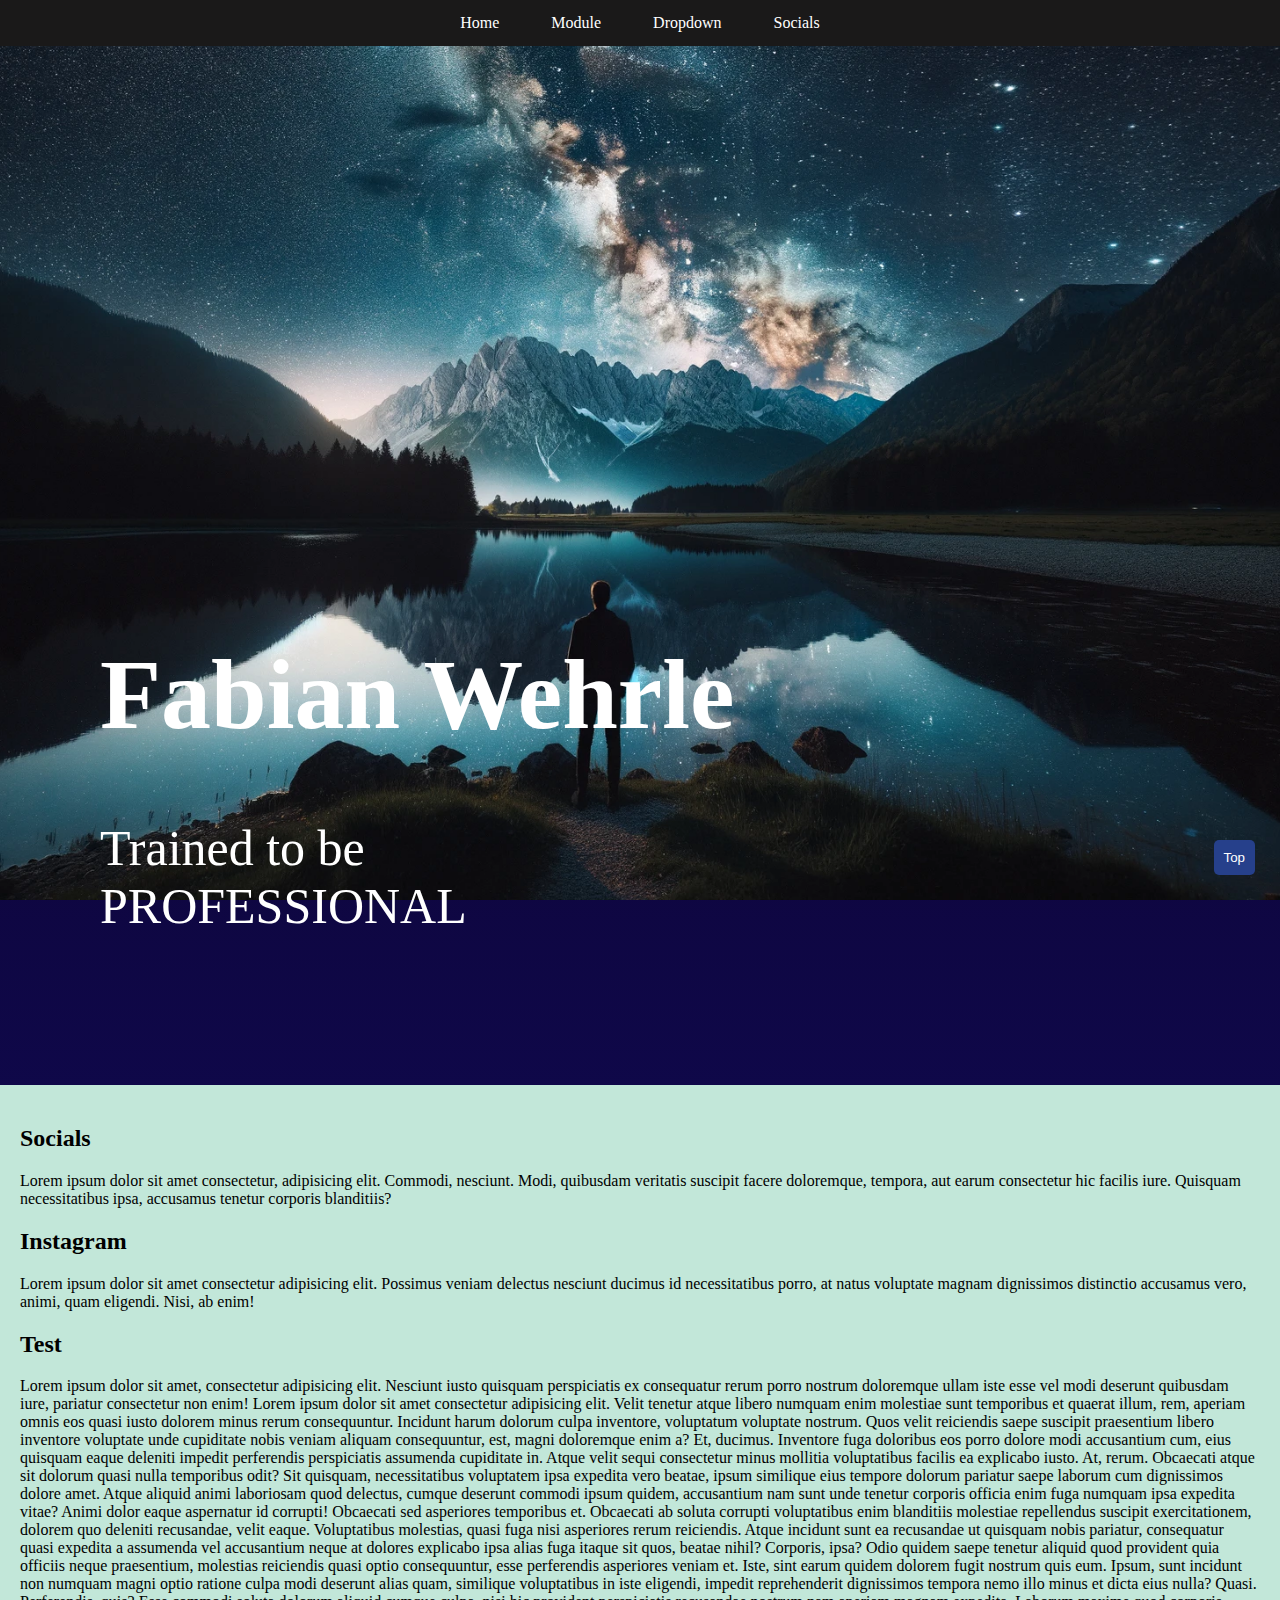
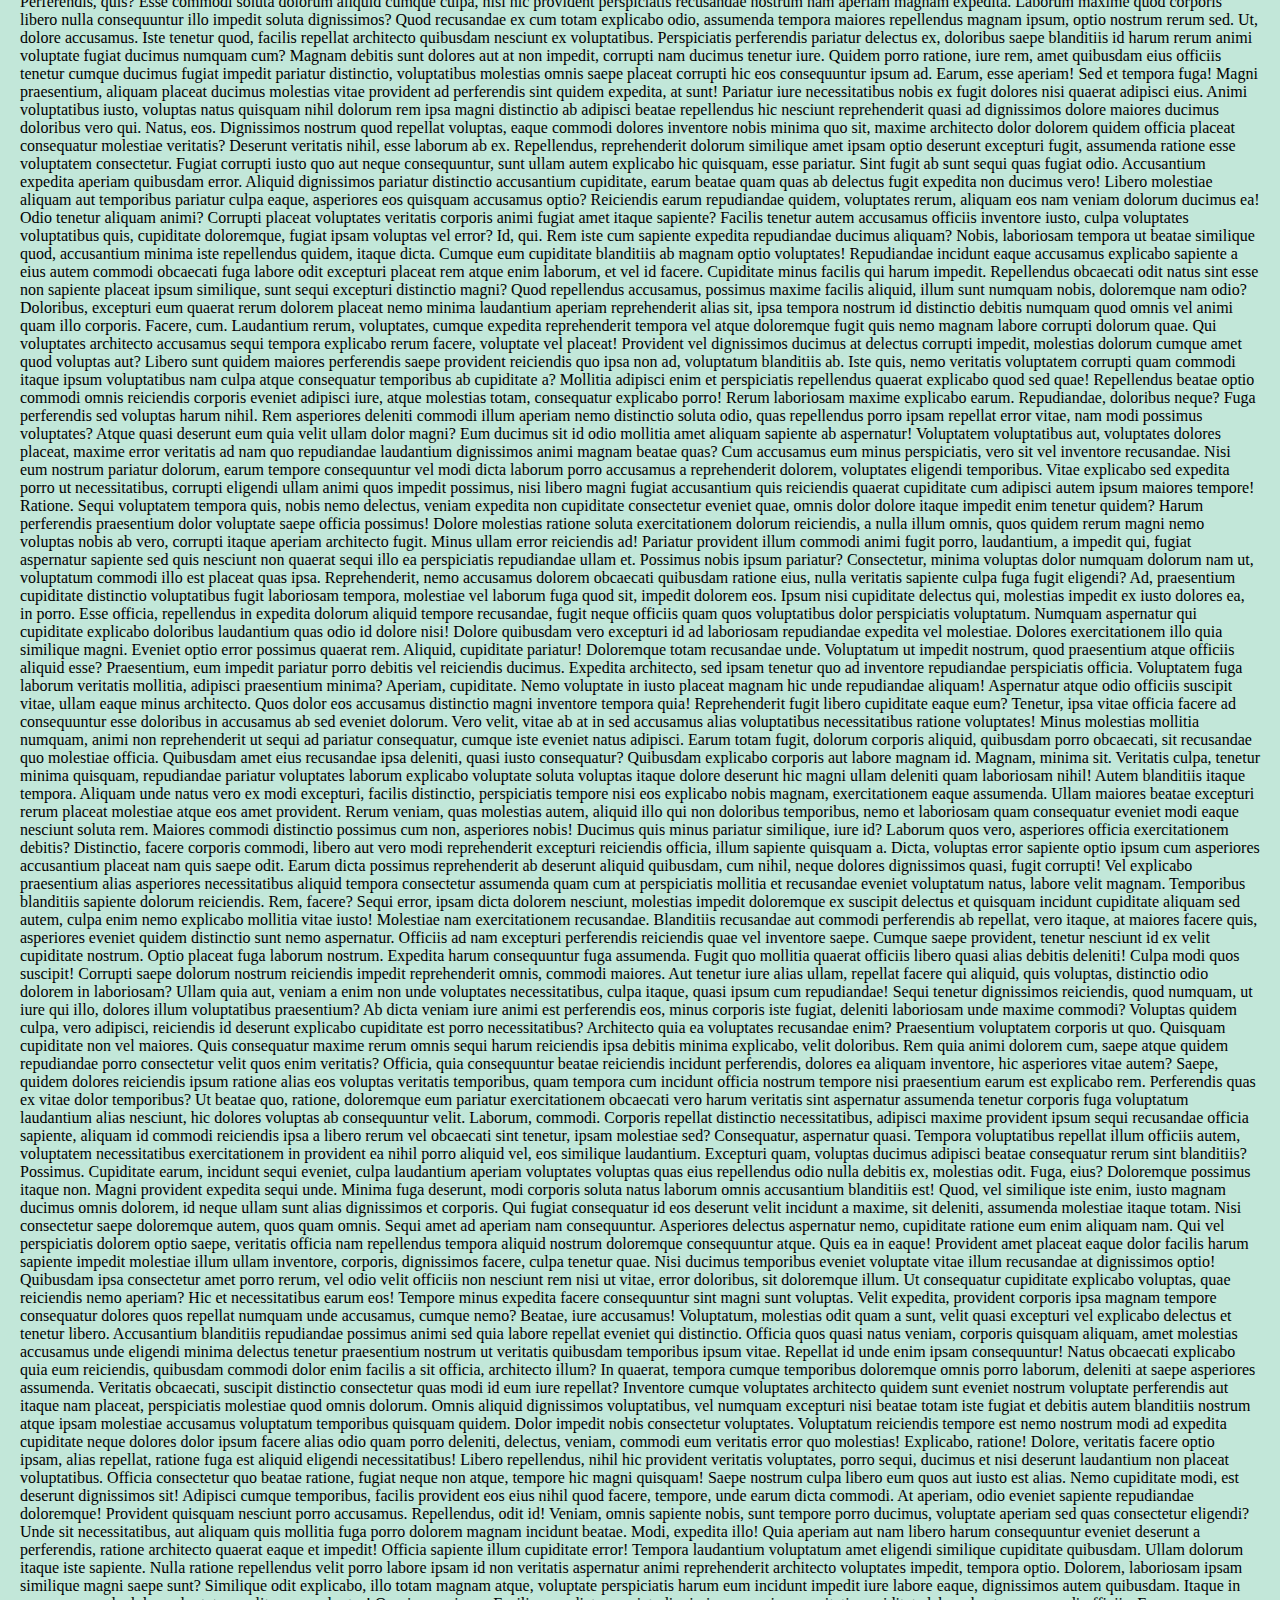
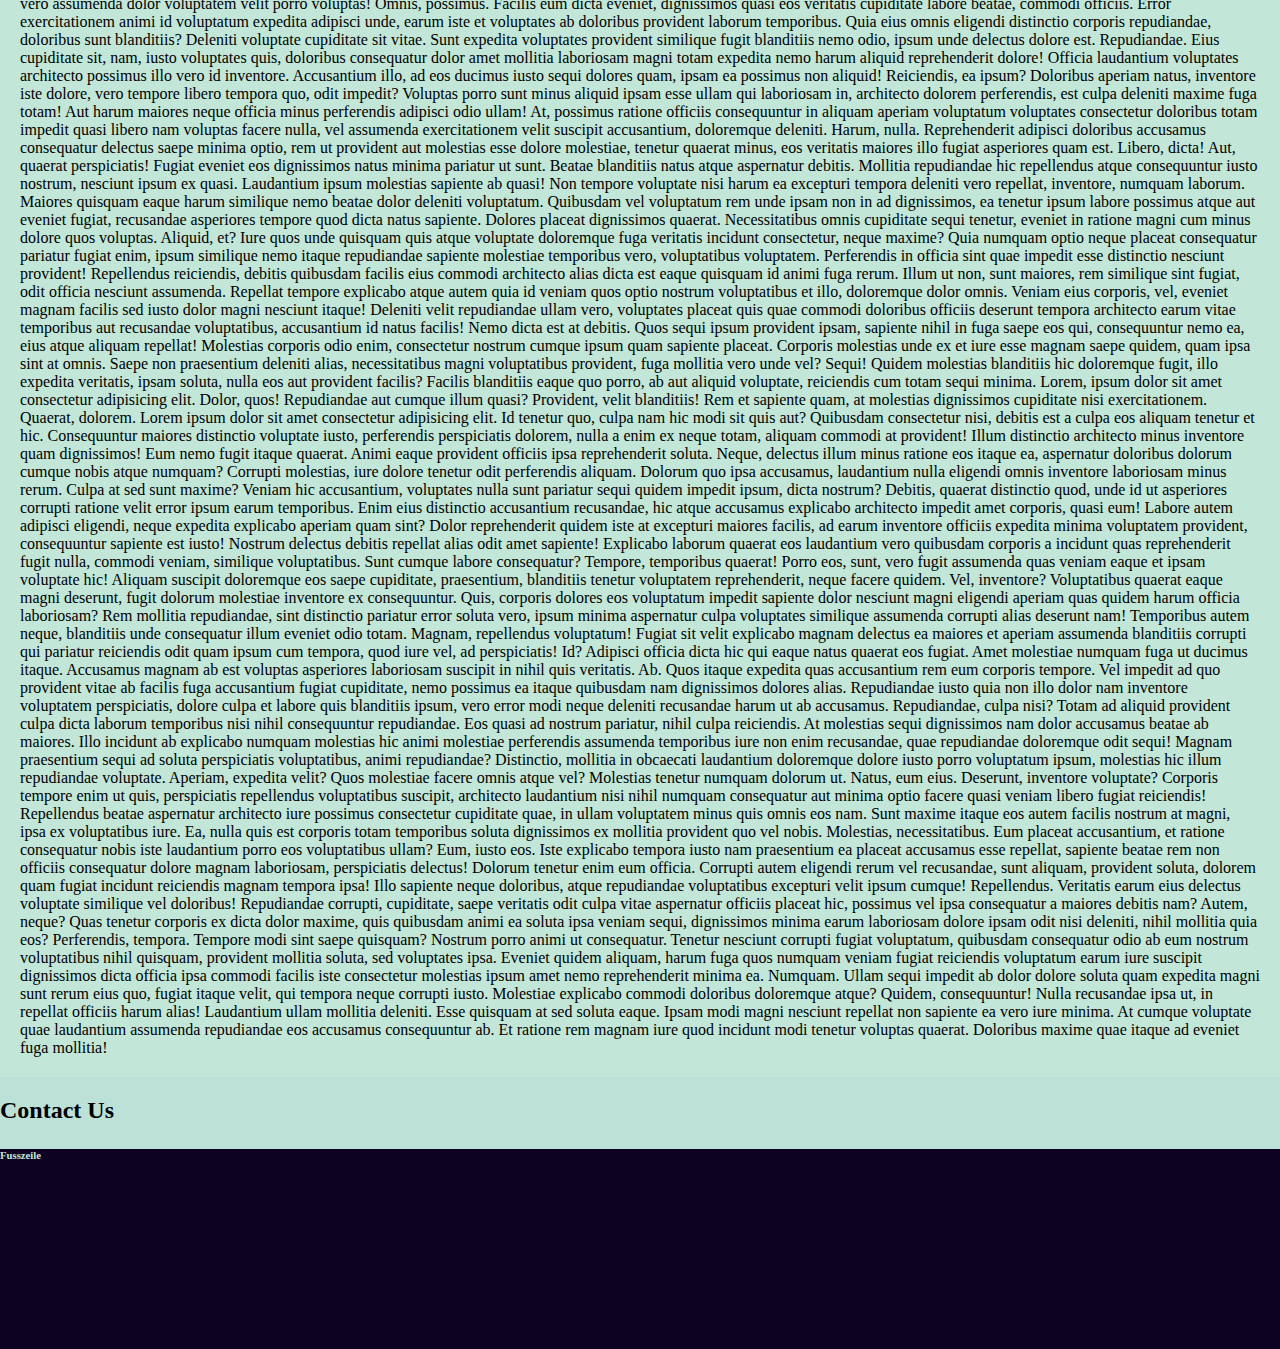
==== index.html @ b6db58d9 "Add files via upload" ====
<!DOCTYPE html>
<html lang="en">
<head>
    <meta charset="UTF-8">
    <meta name="viewport" content="width=device-width, initial-scale=1.0">
    <title>ABGEHOBEN</title>
    <link rel="stylesheet" href="styles.css">
</head>
<body>
    <header class="hero-section">
        <nav class="navbar"></nav> 
        <div class="hero-content">
            <h1>Fabian Wehrle</h1>
            <p>Trained to be <br/>PROFESSIONAL</p>
        </div>

    </header>

    <ul>    <!-- navigation menu -->
        <li><a href="#Home">Home</a></li>
        <li><a href="#Module">Module</a></li>
        <li class="dropdown">
            <a href="javascript:void(0)" class="dropbtn">Dropdown</a>
            <div class="dropdown-content">
              <a href="#Game1">Game 1</a>
              <a href="#Game2">Game 2</a>
              <a href="#Game3">Game 3</a>
            </div>
          </li>
        <li><a href="#Socials">Socials</a></li>
    </ul>


    <div class="container">
    <div class="div-socials">
        <h2>Socials</h2>
        Lorem ipsum dolor sit amet consectetur, adipisicing elit. Commodi, nesciunt. Modi, quibusdam veritatis suscipit facere doloremque, tempora, aut earum consectetur hic facilis iure. Quisquam necessitatibus ipsa, accusamus tenetur corporis blanditiis?
    </div>

    <div class="div-instagram"> 
        <h2>Instagram</h2>
        Lorem ipsum dolor sit amet consectetur adipisicing elit. Possimus veniam delectus nesciunt ducimus id necessitatibus porro, at natus voluptate magnam dignissimos distinctio accusamus vero, animi, quam eligendi. Nisi, ab enim!
    </div>

    <div id="test">
        <h2>Test</h2>
        Lorem ipsum dolor sit amet, consectetur adipisicing elit. Nesciunt iusto quisquam perspiciatis ex consequatur rerum porro nostrum doloremque ullam iste esse vel modi deserunt quibusdam iure, pariatur consectetur non enim!
        Lorem ipsum dolor sit amet consectetur adipisicing elit. Velit tenetur atque libero numquam enim molestiae sunt temporibus et quaerat illum, rem, aperiam omnis eos quasi iusto dolorem minus rerum consequuntur.
        Incidunt harum dolorum culpa inventore, voluptatum voluptate nostrum. Quos velit reiciendis saepe suscipit praesentium libero inventore voluptate unde cupiditate nobis veniam aliquam consequuntur, est, magni doloremque enim a? Et, ducimus.
        Inventore fuga doloribus eos porro dolore modi accusantium cum, eius quisquam eaque deleniti impedit perferendis perspiciatis assumenda cupiditate in. Atque velit sequi consectetur minus mollitia voluptatibus facilis ea explicabo iusto.
        At, rerum. Obcaecati atque sit dolorum quasi nulla temporibus odit? Sit quisquam, necessitatibus voluptatem ipsa expedita vero beatae, ipsum similique eius tempore dolorum pariatur saepe laborum cum dignissimos dolore amet.
        Atque aliquid animi laboriosam quod delectus, cumque deserunt commodi ipsum quidem, accusantium nam sunt unde tenetur corporis officia enim fuga numquam ipsa expedita vitae? Animi dolor eaque aspernatur id corrupti!
        Obcaecati sed asperiores temporibus et. Obcaecati ab soluta corrupti voluptatibus enim blanditiis molestiae repellendus suscipit exercitationem, dolorem quo deleniti recusandae, velit eaque. Voluptatibus molestias, quasi fuga nisi asperiores rerum reiciendis.
        Atque incidunt sunt ea recusandae ut quisquam nobis pariatur, consequatur quasi expedita a assumenda vel accusantium neque at dolores explicabo ipsa alias fuga itaque sit quos, beatae nihil? Corporis, ipsa?
        Odio quidem saepe tenetur aliquid quod provident quia officiis neque praesentium, molestias reiciendis quasi optio consequuntur, esse perferendis asperiores veniam et. Iste, sint earum quidem dolorem fugit nostrum quis eum.
        Ipsum, sunt incidunt non numquam magni optio ratione culpa modi deserunt alias quam, similique voluptatibus in iste eligendi, impedit reprehenderit dignissimos tempora nemo illo minus et dicta eius nulla? Quasi.
        Perferendis, quis? Esse commodi soluta dolorum aliquid cumque culpa, nisi hic provident perspiciatis recusandae nostrum nam aperiam magnam expedita. Laborum maxime quod corporis libero nulla consequuntur illo impedit soluta dignissimos?
        Quod recusandae ex cum totam explicabo odio, assumenda tempora maiores repellendus magnam ipsum, optio nostrum rerum sed. Ut, dolore accusamus. Iste tenetur quod, facilis repellat architecto quibusdam nesciunt ex voluptatibus.
        Perspiciatis perferendis pariatur delectus ex, doloribus saepe blanditiis id harum rerum animi voluptate fugiat ducimus numquam cum? Magnam debitis sunt dolores aut at non impedit, corrupti nam ducimus tenetur iure.
        Quidem porro ratione, iure rem, amet quibusdam eius officiis tenetur cumque ducimus fugiat impedit pariatur distinctio, voluptatibus molestias omnis saepe placeat corrupti hic eos consequuntur ipsum ad. Earum, esse aperiam!
        Sed et tempora fuga! Magni praesentium, aliquam placeat ducimus molestias vitae provident ad perferendis sint quidem expedita, at sunt! Pariatur iure necessitatibus nobis ex fugit dolores nisi quaerat adipisci eius.
        Animi voluptatibus iusto, voluptas natus quisquam nihil dolorum rem ipsa magni distinctio ab adipisci beatae repellendus hic nesciunt reprehenderit quasi ad dignissimos dolore maiores ducimus doloribus vero qui. Natus, eos.
        Dignissimos nostrum quod repellat voluptas, eaque commodi dolores inventore nobis minima quo sit, maxime architecto dolor dolorem quidem officia placeat consequatur molestiae veritatis? Deserunt veritatis nihil, esse laborum ab ex.
        Repellendus, reprehenderit dolorum similique amet ipsam optio deserunt excepturi fugit, assumenda ratione esse voluptatem consectetur. Fugiat corrupti iusto quo aut neque consequuntur, sunt ullam autem explicabo hic quisquam, esse pariatur.
        Sint fugit ab sunt sequi quas fugiat odio. Accusantium expedita aperiam quibusdam error. Aliquid dignissimos pariatur distinctio accusantium cupiditate, earum beatae quam quas ab delectus fugit expedita non ducimus vero!
        Libero molestiae aliquam aut temporibus pariatur culpa eaque, asperiores eos quisquam accusamus optio? Reiciendis earum repudiandae quidem, voluptates rerum, aliquam eos nam veniam dolorum ducimus ea! Odio tenetur aliquam animi?
        Corrupti placeat voluptates veritatis corporis animi fugiat amet itaque sapiente? Facilis tenetur autem accusamus officiis inventore iusto, culpa voluptates voluptatibus quis, cupiditate doloremque, fugiat ipsam voluptas vel error? Id, qui.
        Rem iste cum sapiente expedita repudiandae ducimus aliquam? Nobis, laboriosam tempora ut beatae similique quod, accusantium minima iste repellendus quidem, itaque dicta. Cumque eum cupiditate blanditiis ab magnam optio voluptates!
        Repudiandae incidunt eaque accusamus explicabo sapiente a eius autem commodi obcaecati fuga labore odit excepturi placeat rem atque enim laborum, et vel id facere. Cupiditate minus facilis qui harum impedit.
        Repellendus obcaecati odit natus sint esse non sapiente placeat ipsum similique, sunt sequi excepturi distinctio magni? Quod repellendus accusamus, possimus maxime facilis aliquid, illum sunt numquam nobis, doloremque nam odio?
        Doloribus, excepturi eum quaerat rerum dolorem placeat nemo minima laudantium aperiam reprehenderit alias sit, ipsa tempora nostrum id distinctio debitis numquam quod omnis vel animi quam illo corporis. Facere, cum.
        Laudantium rerum, voluptates, cumque expedita reprehenderit tempora vel atque doloremque fugit quis nemo magnam labore corrupti dolorum quae. Qui voluptates architecto accusamus sequi tempora explicabo rerum facere, voluptate vel placeat!
        Provident vel dignissimos ducimus at delectus corrupti impedit, molestias dolorum cumque amet quod voluptas aut? Libero sunt quidem maiores perferendis saepe provident reiciendis quo ipsa non ad, voluptatum blanditiis ab.
        Iste quis, nemo veritatis voluptatem corrupti quam commodi itaque ipsum voluptatibus nam culpa atque consequatur temporibus ab cupiditate a? Mollitia adipisci enim et perspiciatis repellendus quaerat explicabo quod sed quae!
        Repellendus beatae optio commodi omnis reiciendis corporis eveniet adipisci iure, atque molestias totam, consequatur explicabo porro! Rerum laboriosam maxime explicabo earum. Repudiandae, doloribus neque? Fuga perferendis sed voluptas harum nihil.
        Rem asperiores deleniti commodi illum aperiam nemo distinctio soluta odio, quas repellendus porro ipsam repellat error vitae, nam modi possimus voluptates? Atque quasi deserunt eum quia velit ullam dolor magni?
        Eum ducimus sit id odio mollitia amet aliquam sapiente ab aspernatur! Voluptatem voluptatibus aut, voluptates dolores placeat, maxime error veritatis ad nam quo repudiandae laudantium dignissimos animi magnam beatae quas?
        Cum accusamus eum minus perspiciatis, vero sit vel inventore recusandae. Nisi eum nostrum pariatur dolorum, earum tempore consequuntur vel modi dicta laborum porro accusamus a reprehenderit dolorem, voluptates eligendi temporibus.
        Vitae explicabo sed expedita porro ut necessitatibus, corrupti eligendi ullam animi quos impedit possimus, nisi libero magni fugiat accusantium quis reiciendis quaerat cupiditate cum adipisci autem ipsum maiores tempore! Ratione.
        Sequi voluptatem tempora quis, nobis nemo delectus, veniam expedita non cupiditate consectetur eveniet quae, omnis dolor dolore itaque impedit enim tenetur quidem? Harum perferendis praesentium dolor voluptate saepe officia possimus!
        Dolore molestias ratione soluta exercitationem dolorum reiciendis, a nulla illum omnis, quos quidem rerum magni nemo voluptas nobis ab vero, corrupti itaque aperiam architecto fugit. Minus ullam error reiciendis ad!
        Pariatur provident illum commodi animi fugit porro, laudantium, a impedit qui, fugiat aspernatur sapiente sed quis nesciunt non quaerat sequi illo ea perspiciatis repudiandae ullam et. Possimus nobis ipsum pariatur?
        Consectetur, minima voluptas dolor numquam dolorum nam ut, voluptatum commodi illo est placeat quas ipsa. Reprehenderit, nemo accusamus dolorem obcaecati quibusdam ratione eius, nulla veritatis sapiente culpa fuga fugit eligendi?
        Ad, praesentium cupiditate distinctio voluptatibus fugit laboriosam tempora, molestiae vel laborum fuga quod sit, impedit dolorem eos. Ipsum nisi cupiditate delectus qui, molestias impedit ex iusto dolores ea, in porro.
        Esse officia, repellendus in expedita dolorum aliquid tempore recusandae, fugit neque officiis quam quos voluptatibus dolor perspiciatis voluptatum. Numquam aspernatur qui cupiditate explicabo doloribus laudantium quas odio id dolore nisi!
        Dolore quibusdam vero excepturi id ad laboriosam repudiandae expedita vel molestiae. Dolores exercitationem illo quia similique magni. Eveniet optio error possimus quaerat rem. Aliquid, cupiditate pariatur! Doloremque totam recusandae unde.
        Voluptatum ut impedit nostrum, quod praesentium atque officiis aliquid esse? Praesentium, eum impedit pariatur porro debitis vel reiciendis ducimus. Expedita architecto, sed ipsam tenetur quo ad inventore repudiandae perspiciatis officia.
        Voluptatem fuga laborum veritatis mollitia, adipisci praesentium minima? Aperiam, cupiditate. Nemo voluptate in iusto placeat magnam hic unde repudiandae aliquam! Aspernatur atque odio officiis suscipit vitae, ullam eaque minus architecto.
        Quos dolor eos accusamus distinctio magni inventore tempora quia! Reprehenderit fugit libero cupiditate eaque eum? Tenetur, ipsa vitae officia facere ad consequuntur esse doloribus in accusamus ab sed eveniet dolorum.
        Vero velit, vitae ab at in sed accusamus alias voluptatibus necessitatibus ratione voluptates! Minus molestias mollitia numquam, animi non reprehenderit ut sequi ad pariatur consequatur, cumque iste eveniet natus adipisci.
        Earum totam fugit, dolorum corporis aliquid, quibusdam porro obcaecati, sit recusandae quo molestiae officia. Quibusdam amet eius recusandae ipsa deleniti, quasi iusto consequatur? Quibusdam explicabo corporis aut labore magnam id.
        Magnam, minima sit. Veritatis culpa, tenetur minima quisquam, repudiandae pariatur voluptates laborum explicabo voluptate soluta voluptas itaque dolore deserunt hic magni ullam deleniti quam laboriosam nihil! Autem blanditiis itaque tempora.
        Aliquam unde natus vero ex modi excepturi, facilis distinctio, perspiciatis tempore nisi eos explicabo nobis magnam, exercitationem eaque assumenda. Ullam maiores beatae excepturi rerum placeat molestiae atque eos amet provident.
        Rerum veniam, quas molestias autem, aliquid illo qui non doloribus temporibus, nemo et laboriosam quam consequatur eveniet modi eaque nesciunt soluta rem. Maiores commodi distinctio possimus cum non, asperiores nobis!
        Ducimus quis minus pariatur similique, iure id? Laborum quos vero, asperiores officia exercitationem debitis? Distinctio, facere corporis commodi, libero aut vero modi reprehenderit excepturi reiciendis officia, illum sapiente quisquam a.
        Dicta, voluptas error sapiente optio ipsum cum asperiores accusantium placeat nam quis saepe odit. Earum dicta possimus reprehenderit ab deserunt aliquid quibusdam, cum nihil, neque dolores dignissimos quasi, fugit corrupti!
        Vel explicabo praesentium alias asperiores necessitatibus aliquid tempora consectetur assumenda quam cum at perspiciatis mollitia et recusandae eveniet voluptatum natus, labore velit magnam. Temporibus blanditiis sapiente dolorum reiciendis. Rem, facere?
        Sequi error, ipsam dicta dolorem nesciunt, molestias impedit doloremque ex suscipit delectus et quisquam incidunt cupiditate aliquam sed autem, culpa enim nemo explicabo mollitia vitae iusto! Molestiae nam exercitationem recusandae.
        Blanditiis recusandae aut commodi perferendis ab repellat, vero itaque, at maiores facere quis, asperiores eveniet quidem distinctio sunt nemo aspernatur. Officiis ad nam excepturi perferendis reiciendis quae vel inventore saepe.
        Cumque saepe provident, tenetur nesciunt id ex velit cupiditate nostrum. Optio placeat fuga laborum nostrum. Expedita harum consequuntur fuga assumenda. Fugit quo mollitia quaerat officiis libero quasi alias debitis deleniti!
        Culpa modi quos suscipit! Corrupti saepe dolorum nostrum reiciendis impedit reprehenderit omnis, commodi maiores. Aut tenetur iure alias ullam, repellat facere qui aliquid, quis voluptas, distinctio odio dolorem in laboriosam?
        Ullam quia aut, veniam a enim non unde voluptates necessitatibus, culpa itaque, quasi ipsum cum repudiandae! Sequi tenetur dignissimos reiciendis, quod numquam, ut iure qui illo, dolores illum voluptatibus praesentium?
        Ab dicta veniam iure animi est perferendis eos, minus corporis iste fugiat, deleniti laboriosam unde maxime commodi? Voluptas quidem culpa, vero adipisci, reiciendis id deserunt explicabo cupiditate est porro necessitatibus?
        Architecto quia ea voluptates recusandae enim? Praesentium voluptatem corporis ut quo. Quisquam cupiditate non vel maiores. Quis consequatur maxime rerum omnis sequi harum reiciendis ipsa debitis minima explicabo, velit doloribus.
        Rem quia animi dolorem cum, saepe atque quidem repudiandae porro consectetur velit quos enim veritatis? Officia, quia consequuntur beatae reiciendis incidunt perferendis, dolores ea aliquam inventore, hic asperiores vitae autem?
        Saepe, quidem dolores reiciendis ipsum ratione alias eos voluptas veritatis temporibus, quam tempora cum incidunt officia nostrum tempore nisi praesentium earum est explicabo rem. Perferendis quas ex vitae dolor temporibus?
        Ut beatae quo, ratione, doloremque eum pariatur exercitationem obcaecati vero harum veritatis sint aspernatur assumenda tenetur corporis fuga voluptatum laudantium alias nesciunt, hic dolores voluptas ab consequuntur velit. Laborum, commodi.
        Corporis repellat distinctio necessitatibus, adipisci maxime provident ipsum sequi recusandae officia sapiente, aliquam id commodi reiciendis ipsa a libero rerum vel obcaecati sint tenetur, ipsam molestiae sed? Consequatur, aspernatur quasi.
        Tempora voluptatibus repellat illum officiis autem, voluptatem necessitatibus exercitationem in provident ea nihil porro aliquid vel, eos similique laudantium. Excepturi quam, voluptas ducimus adipisci beatae consequatur rerum sint blanditiis? Possimus.
        Cupiditate earum, incidunt sequi eveniet, culpa laudantium aperiam voluptates voluptas quas eius repellendus odio nulla debitis ex, molestias odit. Fuga, eius? Doloremque possimus itaque non. Magni provident expedita sequi unde.
        Minima fuga deserunt, modi corporis soluta natus laborum omnis accusantium blanditiis est! Quod, vel similique iste enim, iusto magnam ducimus omnis dolorem, id neque ullam sunt alias dignissimos et corporis.
        Qui fugiat consequatur id eos deserunt velit incidunt a maxime, sit deleniti, assumenda molestiae itaque totam. Nisi consectetur saepe doloremque autem, quos quam omnis. Sequi amet ad aperiam nam consequuntur.
        Asperiores delectus aspernatur nemo, cupiditate ratione eum enim aliquam nam. Qui vel perspiciatis dolorem optio saepe, veritatis officia nam repellendus tempora aliquid nostrum doloremque consequuntur atque. Quis ea in eaque!
        Provident amet placeat eaque dolor facilis harum sapiente impedit molestiae illum ullam inventore, corporis, dignissimos facere, culpa tenetur quae. Nisi ducimus temporibus eveniet voluptate vitae illum recusandae at dignissimos optio!
        Quibusdam ipsa consectetur amet porro rerum, vel odio velit officiis non nesciunt rem nisi ut vitae, error doloribus, sit doloremque illum. Ut consequatur cupiditate explicabo voluptas, quae reiciendis nemo aperiam?
        Hic et necessitatibus earum eos! Tempore minus expedita facere consequuntur sint magni sunt voluptas. Velit expedita, provident corporis ipsa magnam tempore consequatur dolores quos repellat numquam unde accusamus, cumque nemo?
        Beatae, iure accusamus! Voluptatum, molestias odit quam a sunt, velit quasi excepturi vel explicabo delectus et tenetur libero. Accusantium blanditiis repudiandae possimus animi sed quia labore repellat eveniet qui distinctio.
        Officia quos quasi natus veniam, corporis quisquam aliquam, amet molestias accusamus unde eligendi minima delectus tenetur praesentium nostrum ut veritatis quibusdam temporibus ipsum vitae. Repellat id unde enim ipsam consequuntur!
        Natus obcaecati explicabo quia eum reiciendis, quibusdam commodi dolor enim facilis a sit officia, architecto illum? In quaerat, tempora cumque temporibus doloremque omnis porro laborum, deleniti at saepe asperiores assumenda.
        Veritatis obcaecati, suscipit distinctio consectetur quas modi id eum iure repellat? Inventore cumque voluptates architecto quidem sunt eveniet nostrum voluptate perferendis aut itaque nam placeat, perspiciatis molestiae quod omnis dolorum.
        Omnis aliquid dignissimos voluptatibus, vel numquam excepturi nisi beatae totam iste fugiat et debitis autem blanditiis nostrum atque ipsam molestiae accusamus voluptatum temporibus quisquam quidem. Dolor impedit nobis consectetur voluptates.
        Voluptatum reiciendis tempore est nemo nostrum modi ad expedita cupiditate neque dolores dolor ipsum facere alias odio quam porro deleniti, delectus, veniam, commodi eum veritatis error quo molestias! Explicabo, ratione!
        Dolore, veritatis facere optio ipsam, alias repellat, ratione fuga est aliquid eligendi necessitatibus! Libero repellendus, nihil hic provident veritatis voluptates, porro sequi, ducimus et nisi deserunt laudantium non placeat voluptatibus.
        Officia consectetur quo beatae ratione, fugiat neque non atque, tempore hic magni quisquam! Saepe nostrum culpa libero eum quos aut iusto est alias. Nemo cupiditate modi, est deserunt dignissimos sit!
        Adipisci cumque temporibus, facilis provident eos eius nihil quod facere, tempore, unde earum dicta commodi. At aperiam, odio eveniet sapiente repudiandae doloremque! Provident quisquam nesciunt porro accusamus. Repellendus, odit id!
        Veniam, omnis sapiente nobis, sunt tempore porro ducimus, voluptate aperiam sed quas consectetur eligendi? Unde sit necessitatibus, aut aliquam quis mollitia fuga porro dolorem magnam incidunt beatae. Modi, expedita illo!
        Quia aperiam aut nam libero harum consequuntur eveniet deserunt a perferendis, ratione architecto quaerat eaque et impedit! Officia sapiente illum cupiditate error! Tempora laudantium voluptatum amet eligendi similique cupiditate quibusdam.
        Ullam dolorum itaque iste sapiente. Nulla ratione repellendus velit porro labore ipsam id non veritatis aspernatur animi reprehenderit architecto voluptates impedit, tempora optio. Dolorem, laboriosam ipsam similique magni saepe sunt?
        Similique odit explicabo, illo totam magnam atque, voluptate perspiciatis harum eum incidunt impedit iure labore eaque, dignissimos autem quibusdam. Itaque in vero assumenda dolor voluptatem velit porro voluptas! Omnis, possimus.
        Facilis eum dicta eveniet, dignissimos quasi eos veritatis cupiditate labore beatae, commodi officiis. Error exercitationem animi id voluptatum expedita adipisci unde, earum iste et voluptates ab doloribus provident laborum temporibus.
        Quia eius omnis eligendi distinctio corporis repudiandae, doloribus sunt blanditiis? Deleniti voluptate cupiditate sit vitae. Sunt expedita voluptates provident similique fugit blanditiis nemo odio, ipsum unde delectus dolore est. Repudiandae.
        Eius cupiditate sit, nam, iusto voluptates quis, doloribus consequatur dolor amet mollitia laboriosam magni totam expedita nemo harum aliquid reprehenderit dolore! Officia laudantium voluptates architecto possimus illo vero id inventore.
        Accusantium illo, ad eos ducimus iusto sequi dolores quam, ipsam ea possimus non aliquid! Reiciendis, ea ipsum? Doloribus aperiam natus, inventore iste dolore, vero tempore libero tempora quo, odit impedit?
        Voluptas porro sunt minus aliquid ipsam esse ullam qui laboriosam in, architecto dolorem perferendis, est culpa deleniti maxime fuga totam! Aut harum maiores neque officia minus perferendis adipisci odio ullam!
        At, possimus ratione officiis consequuntur in aliquam aperiam voluptatum voluptates consectetur doloribus totam impedit quasi libero nam voluptas facere nulla, vel assumenda exercitationem velit suscipit accusantium, doloremque deleniti. Harum, nulla.
        Reprehenderit adipisci doloribus accusamus consequatur delectus saepe minima optio, rem ut provident aut molestias esse dolore molestiae, tenetur quaerat minus, eos veritatis maiores illo fugiat asperiores quam est. Libero, dicta!
        Aut, quaerat perspiciatis! Fugiat eveniet eos dignissimos natus minima pariatur ut sunt. Beatae blanditiis natus atque aspernatur debitis. Mollitia repudiandae hic repellendus atque consequuntur iusto nostrum, nesciunt ipsum ex quasi.
        Laudantium ipsum molestias sapiente ab quasi! Non tempore voluptate nisi harum ea excepturi tempora deleniti vero repellat, inventore, numquam laborum. Maiores quisquam eaque harum similique nemo beatae dolor deleniti voluptatum.
        Quibusdam vel voluptatum rem unde ipsam non in ad dignissimos, ea tenetur ipsum labore possimus atque aut eveniet fugiat, recusandae asperiores tempore quod dicta natus sapiente. Dolores placeat dignissimos quaerat.
        Necessitatibus omnis cupiditate sequi tenetur, eveniet in ratione magni cum minus dolore quos voluptas. Aliquid, et? Iure quos unde quisquam quis atque voluptate doloremque fuga veritatis incidunt consectetur, neque maxime?
        Quia numquam optio neque placeat consequatur pariatur fugiat enim, ipsum similique nemo itaque repudiandae sapiente molestiae temporibus vero, voluptatibus voluptatem. Perferendis in officia sint quae impedit esse distinctio nesciunt provident!
        Repellendus reiciendis, debitis quibusdam facilis eius commodi architecto alias dicta est eaque quisquam id animi fuga rerum. Illum ut non, sunt maiores, rem similique sint fugiat, odit officia nesciunt assumenda.
        Repellat tempore explicabo atque autem quia id veniam quos optio nostrum voluptatibus et illo, doloremque dolor omnis. Veniam eius corporis, vel, eveniet magnam facilis sed iusto dolor magni nesciunt itaque!
        Deleniti velit repudiandae ullam vero, voluptates placeat quis quae commodi doloribus officiis deserunt tempora architecto earum vitae temporibus aut recusandae voluptatibus, accusantium id natus facilis! Nemo dicta est at debitis.
        Quos sequi ipsum provident ipsam, sapiente nihil in fuga saepe eos qui, consequuntur nemo ea, eius atque aliquam repellat! Molestias corporis odio enim, consectetur nostrum cumque ipsum quam sapiente placeat.
        Corporis molestias unde ex et iure esse magnam saepe quidem, quam ipsa sint at omnis. Saepe non praesentium deleniti alias, necessitatibus magni voluptatibus provident, fuga mollitia vero unde vel? Sequi!
        Quidem molestias blanditiis hic doloremque fugit, illo expedita veritatis, ipsam soluta, nulla eos aut provident facilis? Facilis blanditiis eaque quo porro, ab aut aliquid voluptate, reiciendis cum totam sequi minima.
        Lorem, ipsum dolor sit amet consectetur adipisicing elit. Dolor, quos! Repudiandae aut cumque illum quasi? Provident, velit blanditiis! Rem et sapiente quam, at molestias dignissimos cupiditate nisi exercitationem. Quaerat, dolorem.
        Lorem ipsum dolor sit amet consectetur adipisicing elit. Id tenetur quo, culpa nam hic modi sit quis aut? Quibusdam consectetur nisi, debitis est a culpa eos aliquam tenetur et hic.
        Consequuntur maiores distinctio voluptate iusto, perferendis perspiciatis dolorem, nulla a enim ex neque totam, aliquam commodi at provident! Illum distinctio architecto minus inventore quam dignissimos! Eum nemo fugit itaque quaerat.
        Animi eaque provident officiis ipsa reprehenderit soluta. Neque, delectus illum minus ratione eos itaque ea, aspernatur doloribus dolorum cumque nobis atque numquam? Corrupti molestias, iure dolore tenetur odit perferendis aliquam.
        Dolorum quo ipsa accusamus, laudantium nulla eligendi omnis inventore laboriosam minus rerum. Culpa at sed sunt maxime? Veniam hic accusantium, voluptates nulla sunt pariatur sequi quidem impedit ipsum, dicta nostrum?
        Debitis, quaerat distinctio quod, unde id ut asperiores corrupti ratione velit error ipsum earum temporibus. Enim eius distinctio accusantium recusandae, hic atque accusamus explicabo architecto impedit amet corporis, quasi eum!
        Labore autem adipisci eligendi, neque expedita explicabo aperiam quam sint? Dolor reprehenderit quidem iste at excepturi maiores facilis, ad earum inventore officiis expedita minima voluptatem provident, consequuntur sapiente est iusto!
        Nostrum delectus debitis repellat alias odit amet sapiente! Explicabo laborum quaerat eos laudantium vero quibusdam corporis a incidunt quas reprehenderit fugit nulla, commodi veniam, similique voluptatibus. Sunt cumque labore consequatur?
        Tempore, temporibus quaerat! Porro eos, sunt, vero fugit assumenda quas veniam eaque et ipsam voluptate hic! Aliquam suscipit doloremque eos saepe cupiditate, praesentium, blanditiis tenetur voluptatem reprehenderit, neque facere quidem.
        Vel, inventore? Voluptatibus quaerat eaque magni deserunt, fugit dolorum molestiae inventore ex consequuntur. Quis, corporis dolores eos voluptatum impedit sapiente dolor nesciunt magni eligendi aperiam quas quidem harum officia laboriosam?
        Rem mollitia repudiandae, sint distinctio pariatur error soluta vero, ipsum minima aspernatur culpa voluptates similique assumenda corrupti alias deserunt nam! Temporibus autem neque, blanditiis unde consequatur illum eveniet odio totam.
        Magnam, repellendus voluptatum! Fugiat sit velit explicabo magnam delectus ea maiores et aperiam assumenda blanditiis corrupti qui pariatur reiciendis odit quam ipsum cum tempora, quod iure vel, ad perspiciatis! Id?
        Adipisci officia dicta hic qui eaque natus quaerat eos fugiat. Amet molestiae numquam fuga ut ducimus itaque. Accusamus magnam ab est voluptas asperiores laboriosam suscipit in nihil quis veritatis. Ab.
        Quos itaque expedita quas accusantium rem eum corporis tempore. Vel impedit ad quo provident vitae ab facilis fuga accusantium fugiat cupiditate, nemo possimus ea itaque quibusdam nam dignissimos dolores alias.
        Repudiandae iusto quia non illo dolor nam inventore voluptatem perspiciatis, dolore culpa et labore quis blanditiis ipsum, vero error modi neque deleniti recusandae harum ut ab accusamus. Repudiandae, culpa nisi?
        Totam ad aliquid provident culpa dicta laborum temporibus nisi nihil consequuntur repudiandae. Eos quasi ad nostrum pariatur, nihil culpa reiciendis. At molestias sequi dignissimos nam dolor accusamus beatae ab maiores.
        Illo incidunt ab explicabo numquam molestias hic animi molestiae perferendis assumenda temporibus iure non enim recusandae, quae repudiandae doloremque odit sequi! Magnam praesentium sequi ad soluta perspiciatis voluptatibus, animi repudiandae?
        Distinctio, mollitia in obcaecati laudantium doloremque dolore iusto porro voluptatum ipsum, molestias hic illum repudiandae voluptate. Aperiam, expedita velit? Quos molestiae facere omnis atque vel? Molestias tenetur numquam dolorum ut.
        Natus, eum eius. Deserunt, inventore voluptate? Corporis tempore enim ut quis, perspiciatis repellendus voluptatibus suscipit, architecto laudantium nisi nihil numquam consequatur aut minima optio facere quasi veniam libero fugiat reiciendis!
        Repellendus beatae aspernatur architecto iure possimus consectetur cupiditate quae, in ullam voluptatem minus quis omnis eos nam. Sunt maxime itaque eos autem facilis nostrum at magni, ipsa ex voluptatibus iure.
        Ea, nulla quis est corporis totam temporibus soluta dignissimos ex mollitia provident quo vel nobis. Molestias, necessitatibus. Eum placeat accusantium, et ratione consequatur nobis iste laudantium porro eos voluptatibus ullam?
        Eum, iusto eos. Iste explicabo tempora iusto nam praesentium ea placeat accusamus esse repellat, sapiente beatae rem non officiis consequatur dolore magnam laboriosam, perspiciatis delectus! Dolorum tenetur enim eum officia.
        Corrupti autem eligendi rerum vel recusandae, sunt aliquam, provident soluta, dolorem quam fugiat incidunt reiciendis magnam tempora ipsa! Illo sapiente neque doloribus, atque repudiandae voluptatibus excepturi velit ipsum cumque! Repellendus.
        Veritatis earum eius delectus voluptate similique vel doloribus! Repudiandae corrupti, cupiditate, saepe veritatis odit culpa vitae aspernatur officiis placeat hic, possimus vel ipsa consequatur a maiores debitis nam? Autem, neque?
        Quas tenetur corporis ex dicta dolor maxime, quis quibusdam animi ea soluta ipsa veniam sequi, dignissimos minima earum laboriosam dolore ipsam odit nisi deleniti, nihil mollitia quia eos? Perferendis, tempora.
        Tempore modi sint saepe quisquam? Nostrum porro animi ut consequatur. Tenetur nesciunt corrupti fugiat voluptatum, quibusdam consequatur odio ab eum nostrum voluptatibus nihil quisquam, provident mollitia soluta, sed voluptates ipsa.
        Eveniet quidem aliquam, harum fuga quos numquam veniam fugiat reiciendis voluptatum earum iure suscipit dignissimos dicta officia ipsa commodi facilis iste consectetur molestias ipsum amet nemo reprehenderit minima ea. Numquam.
        Ullam sequi impedit ab dolor dolore soluta quam expedita magni sunt rerum eius quo, fugiat itaque velit, qui tempora neque corrupti iusto. Molestiae explicabo commodi doloribus doloremque atque? Quidem, consequuntur!
        Nulla recusandae ipsa ut, in repellat officiis harum alias! Laudantium ullam mollitia deleniti. Esse quisquam at sed soluta eaque. Ipsam modi magni nesciunt repellat non sapiente ea vero iure minima.
        At cumque voluptate quae laudantium assumenda repudiandae eos accusamus consequuntur ab. Et ratione rem magnam iure quod incidunt modi tenetur voluptas quaerat. Doloribus maxime quae itaque ad eveniet fuga mollitia!

    
    
    </div>
</div>


<button id="backToTopBtn" title="Go to top">Top</button>

    <section class="contact-section">
        <h2>Contact Us</h2>
        <!-- Contact Form -->
    </section>

    <footer class="footer">
        <h6>Fusszeile</h6>
    </footer>

    <script src="script.js"></script>
</body>
</html>
---- styles.css ----
/* Font import*/
@import url('https://fonts.googleapis.com/css2?family=Roboto:ital,wght@0,100;0,300;0,400;0,500;0,700;0,900;1,100;1,300;1,400;1,500;1,700;1,900&display=swap');

@keyframes example{
    from {color:#ffffff00}
    to{color: white;}
}


body{
    background-image: linear-gradient(#0D0221, #0F084B, #26408B, #A6CFD5, #C2E7D9);
    margin: 0;
    padding-top: 45px;
}

.container{ 
    margin: 0 auto;
    padding: 20px;
    background-color: #C2E7D9;
}

header{
    background-image: url(pictures/bright.png);
    opacity: 1;
    background-repeat: no-repeat;
    background-size: cover;
    background-attachment: fixed;
    background-position: center;
    height: 1000px;
    display: flex;
    position: relative;
    margin: 0 auto;
    padding: 20px;
}




ul {
    list-style-type: none;
    overflow: hidden;
    background-color: rgb(26, 25, 25);
    top: 0;
    width: 100%;
    margin: 0;
    padding: 0;
    position: fixed;
    z-index: 1000;
    display: flex;
    justify-content: center;
    align-items: center;
}
  
li {
    margin: 0 10px;
}
  
li a, .dropbtn {
    display: block;
    color: white;
    text-align: center;
    padding: 14px 16px;
    text-decoration: none;
}
  
li a:hover, .dropdown:hover .dropbtn {
    background-color: rgb(196, 194, 194);
}
  
li.dropdown {
    display: block;
    }
  
    .dropdown-content {
    display: none;
    position: fixed;
    background-color: #f9f9f9;
    min-width: auto;
    box-shadow: 0px 8px 16px 0px rgba(0, 0, 0, 0.2);
    z-index: 1;
    }
  
    .dropdown-content a {
    color: black;
    padding: 12px 16px;
    text-decoration: none;
    display: block;
    text-align: left;
    }
  
    .dropdown-content a:hover {background-color: #f1f1f1;}
  
    .dropdown:hover .dropdown-content {
    display: block;
    }

div {
    margin: auto;
    }

    .container{
    background-color: #C2E7D9;
    }

    .div-socials, .div-instagram{
    margin: auto;
    }

    .hero-content{
        color: white;
        position: absolute;
        bottom: 100px;
        left: 100px;
        animation-name: example;
        animation-duration: 7s;
        font-size: 50px;
    }
    

    #backToTopBtn {
        position: fixed; /* Fixed position */
        bottom: 25px; /* 20px from the bottom */
        right: 25px; /* 20px from the left */
        z-index: 99; /* Ensures it's above most other elements */
        border: none; /* Removes the border */
        outline: none; /* Removes the outline */
        background-color: #26408B; /* Background color */
        color: white; /* Text color */
        cursor: pointer; /* Cursor changes to a pointer */
        padding: 10px; /* Padding inside the button */
        border-radius: 5px; /* Rounded corners */
    }
    
    #backToTopBtn:hover {
        background-color: #A6CFD5; /* Darker shade on hover */
    }
    

    footer{
        color: #C2E7D9;
        background-color:#0D0221;
        margin: 0;
        padding: 0;
        height: 200px;
    }
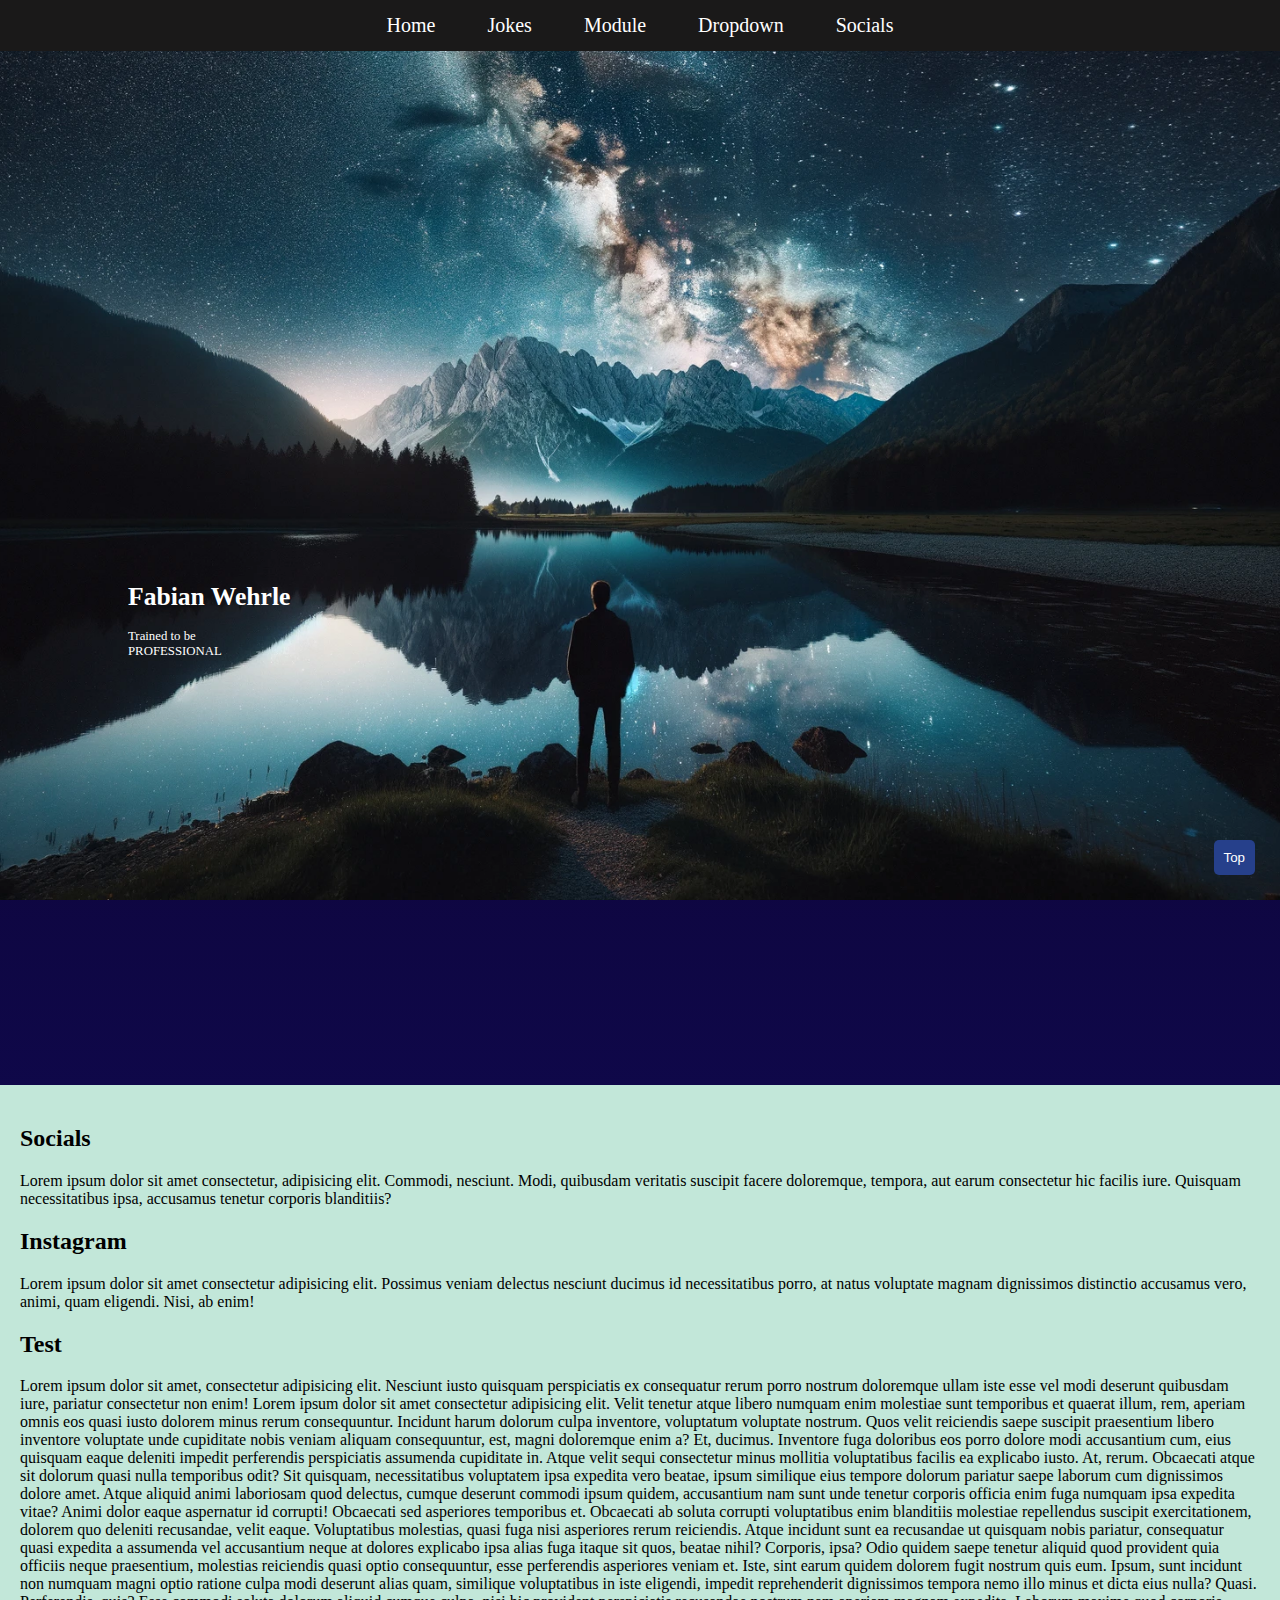
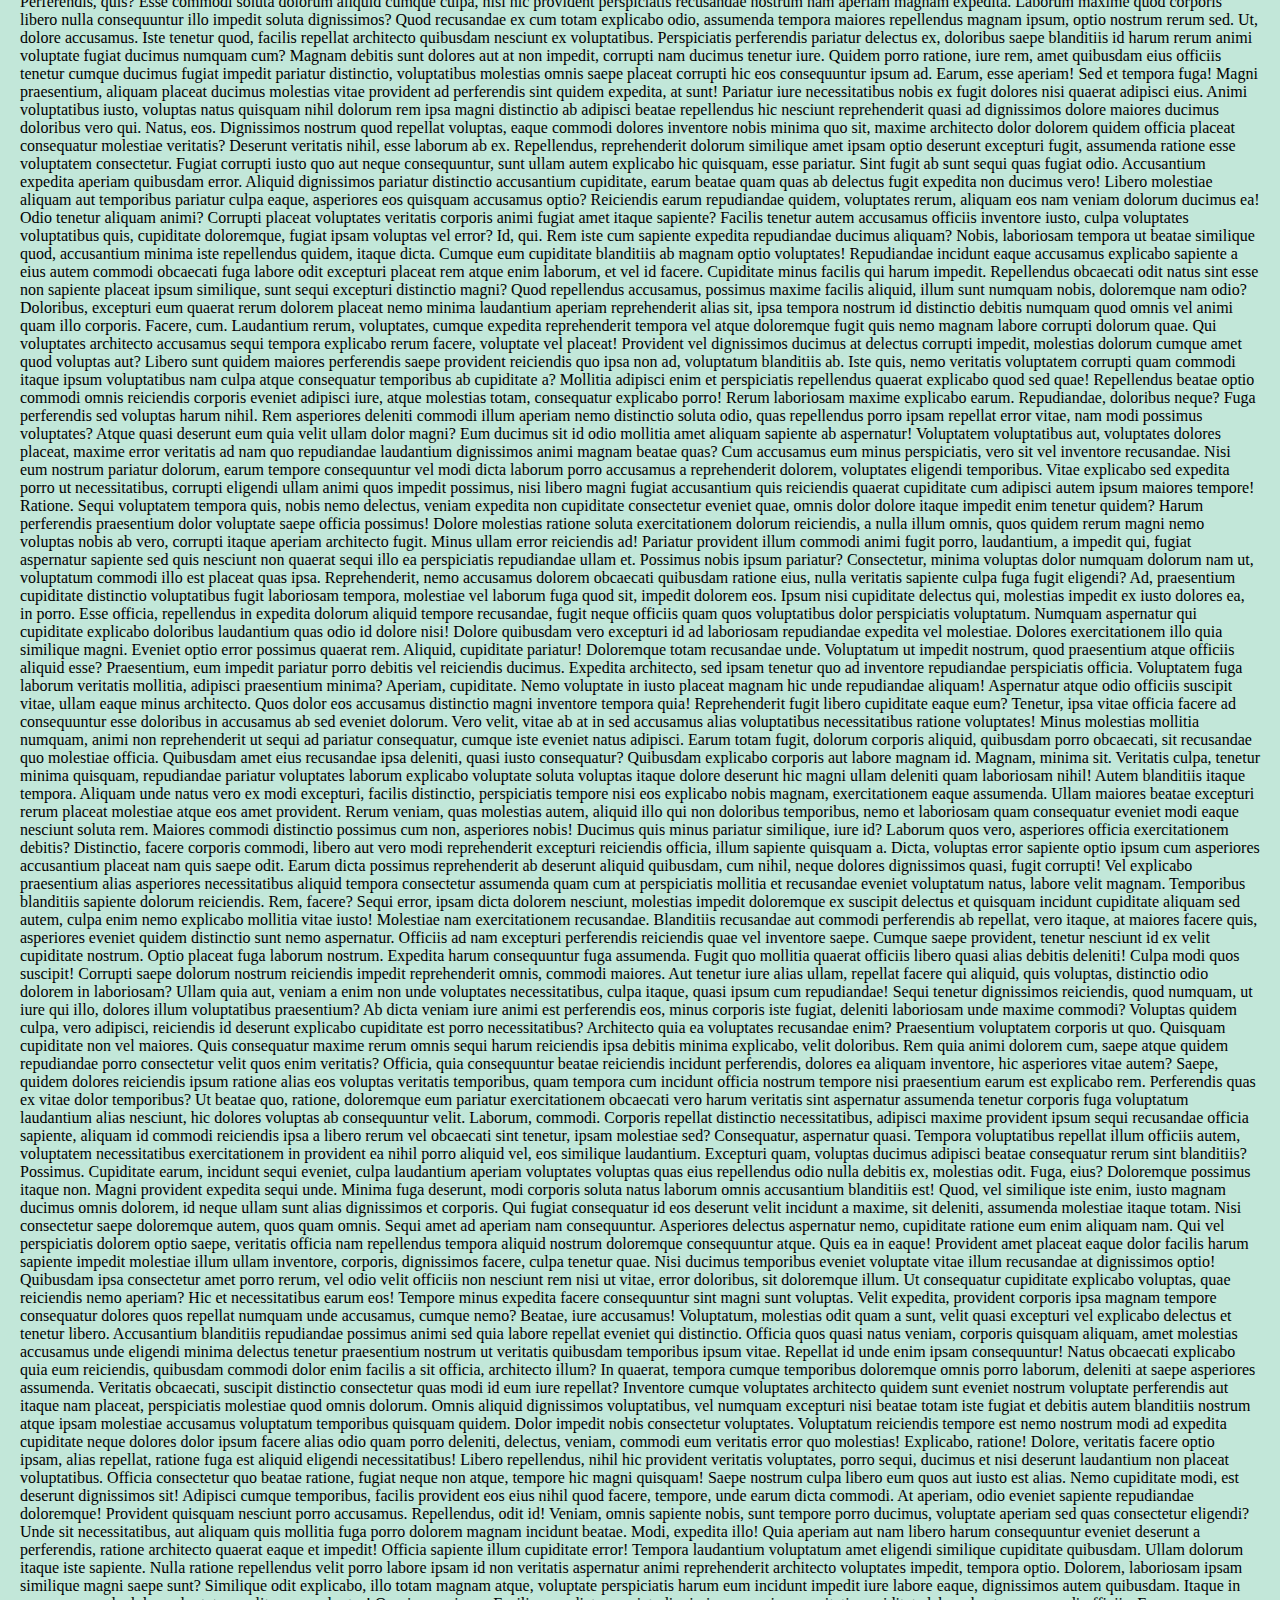
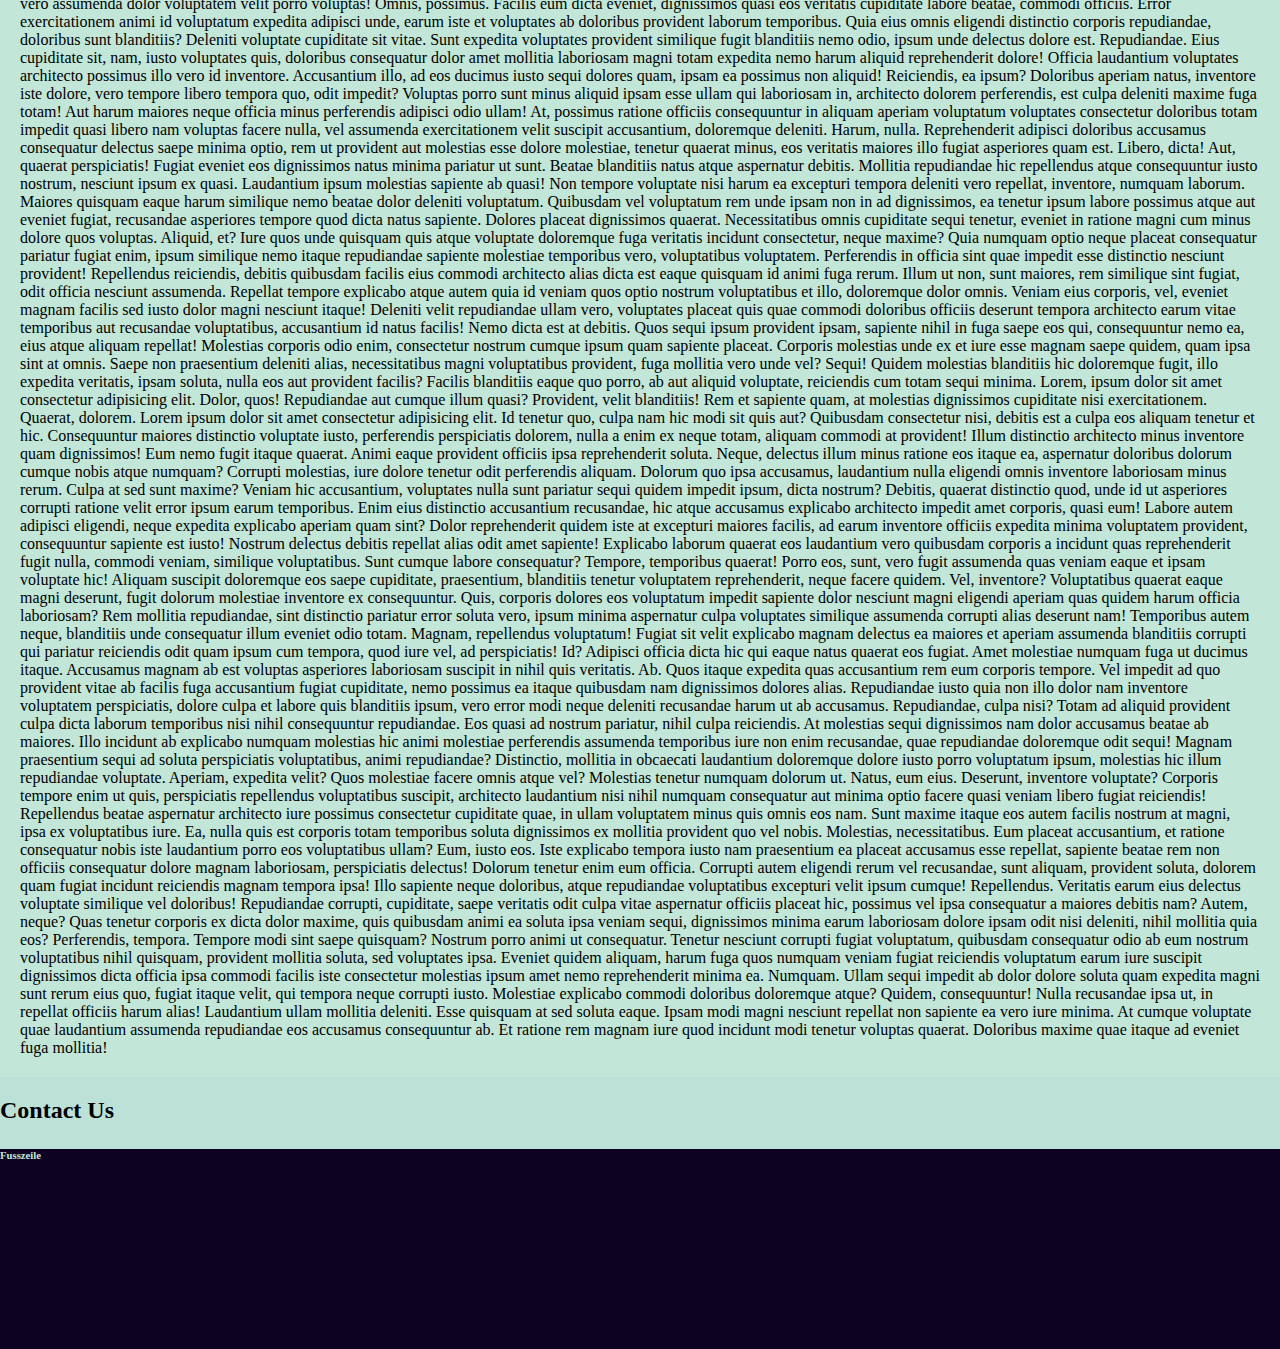
==== commit cec992a4: "Add files via upload" ====
--- a/index.html
+++ b/index.html
@@ -6,6 +6,12 @@
     <title>ABGEHOBEN</title>
     <link rel="stylesheet" href="styles.css">
 </head>
+
+
+
+
+
+
 <body>
     <header class="hero-section">
         <nav class="navbar"></nav> 
@@ -17,27 +23,35 @@
     </header>
 
     <ul>    <!-- navigation menu -->
-        <li><a href="#Home">Home</a></li>
-        <li><a href="#Module">Module</a></li>
+        <li><a href="index.html">Home</a></li>
+        <li><a href="pages/jokes.html">Jokes </a></li>
+        <li><a href="pages/module.html">Module</a></li>
         <li class="dropdown">
             <a href="javascript:void(0)" class="dropbtn">Dropdown</a>
             <div class="dropdown-content">
-              <a href="#Game1">Game 1</a>
+              <a href="pages/htmlref.html">HTML-Cheatsheet</a>
               <a href="#Game2">Game 2</a>
               <a href="#Game3">Game 3</a>
             </div>
           </li>
-        <li><a href="#Socials">Socials</a></li>
+        <li class="dropdown">
+            <a href="javascript:void(0)" class="dropbtn">Socials</a>
+            <div class="dropdown-content">
+              <a href="https://www.instagram.com/wefabian/">Instagram</a>
+              <a href="https://twitter.com/Jokuurinio">Twitter</a>
+              <a href="https://www.twitch.tv/jokuurinio">Twitch</a>
+            </div>
+          </li>
     </ul>
 
 
     <div class="container">
-    <div class="div-socials">
+    <div class="div-box1">
         <h2>Socials</h2>
         Lorem ipsum dolor sit amet consectetur, adipisicing elit. Commodi, nesciunt. Modi, quibusdam veritatis suscipit facere doloremque, tempora, aut earum consectetur hic facilis iure. Quisquam necessitatibus ipsa, accusamus tenetur corporis blanditiis?
     </div>
 
-    <div class="div-instagram"> 
+    <div class="div-box2"> 
         <h2>Instagram</h2>
         Lorem ipsum dolor sit amet consectetur adipisicing elit. Possimus veniam delectus nesciunt ducimus id necessitatibus porro, at natus voluptate magnam dignissimos distinctio accusamus vero, animi, quam eligendi. Nisi, ab enim!
     </div>
--- a/styles.css
+++ b/styles.css
@@ -32,9 +32,8 @@
     position: relative;
     margin: 0 auto;
     padding: 20px;
+    object-fit: cover; /*could be removed ? */
 }
-
-
 
 
 ul {
@@ -50,6 +49,7 @@
     display: flex;
     justify-content: center;
     align-items: center;
+    font-size: 20px;
 }
   
 li {
@@ -103,21 +103,17 @@
     background-color: #C2E7D9;
     }
 
-    .div-socials, .div-instagram{
-    margin: auto;
-    }
 
     .hero-content{
         color: white;
         position: absolute;
-        bottom: 100px;
-        left: 100px;
+        top: 50%;
+        left: 10%;
         animation-name: example;
         animation-duration: 7s;
-        font-size: 50px;
+        font-size:1vw;
     }
     
-
     #backToTopBtn {
         position: fixed; /* Fixed position */
         bottom: 25px; /* 20px from the bottom */
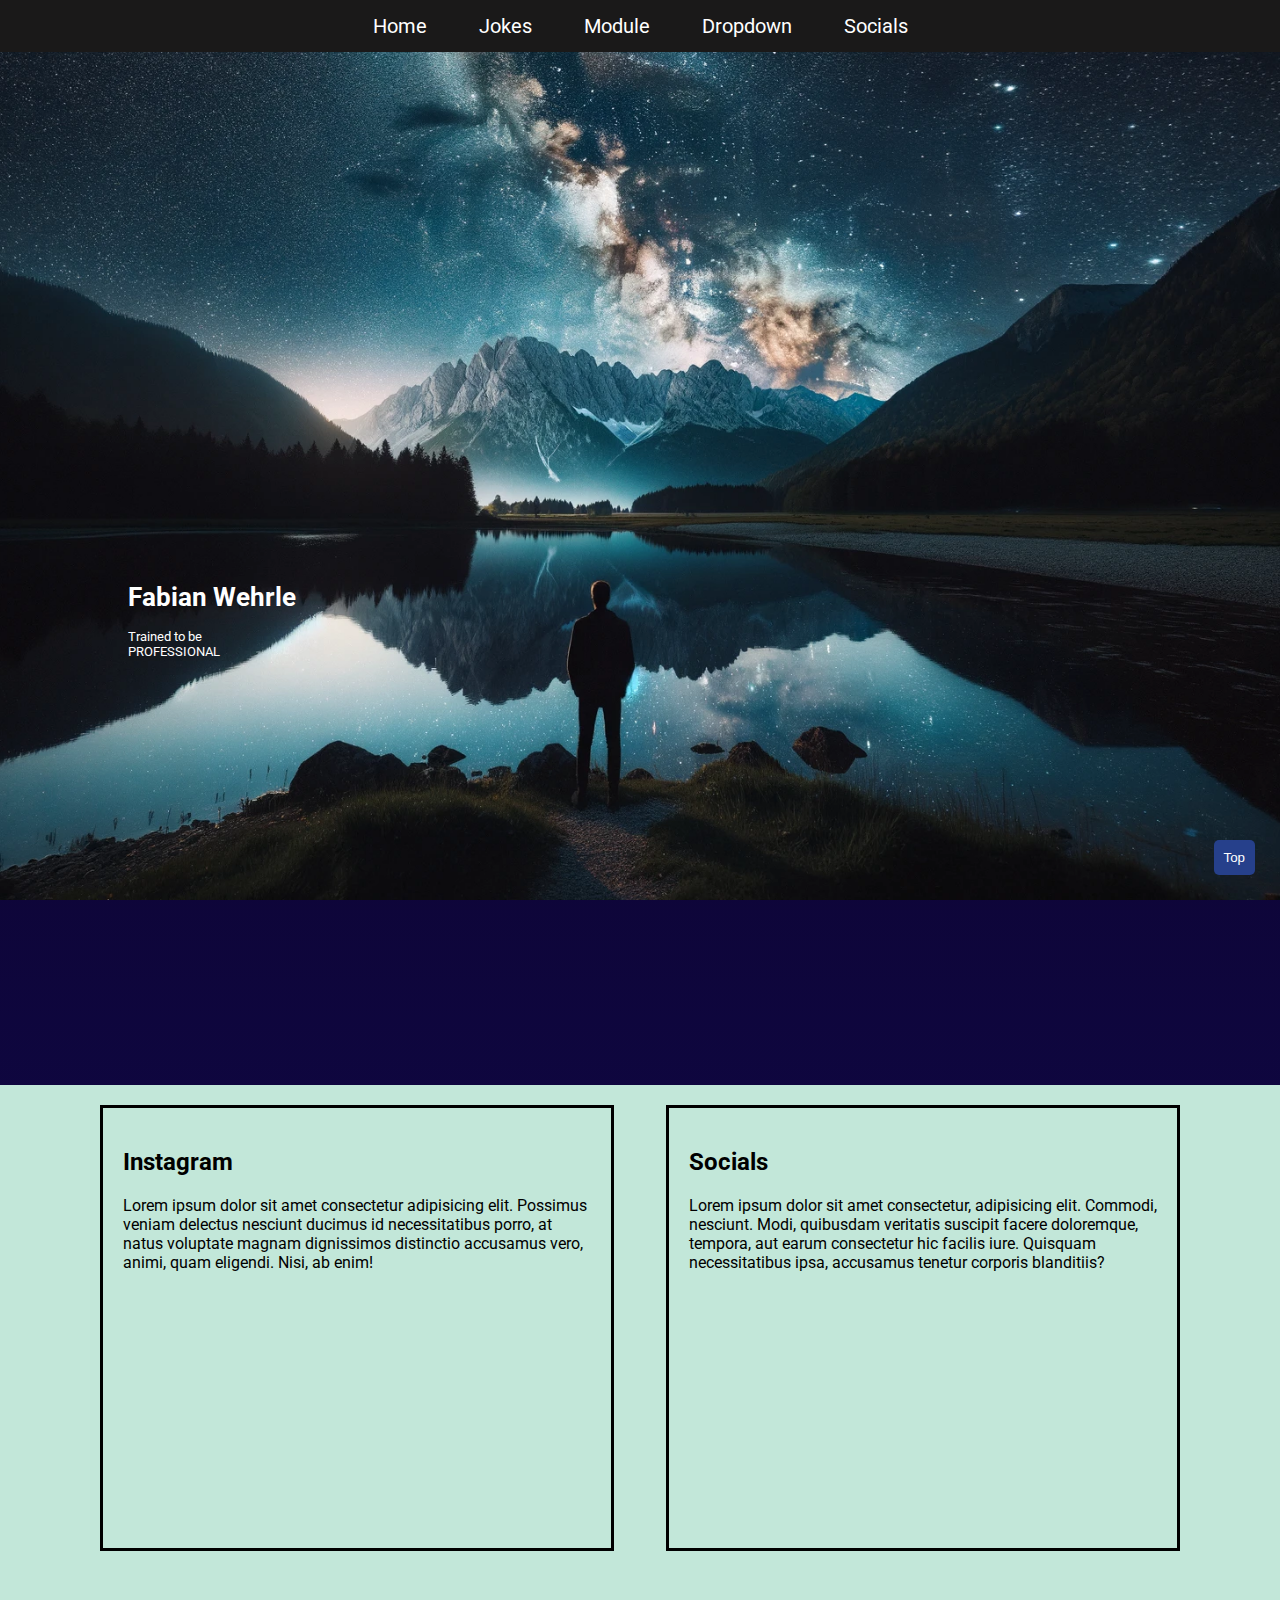
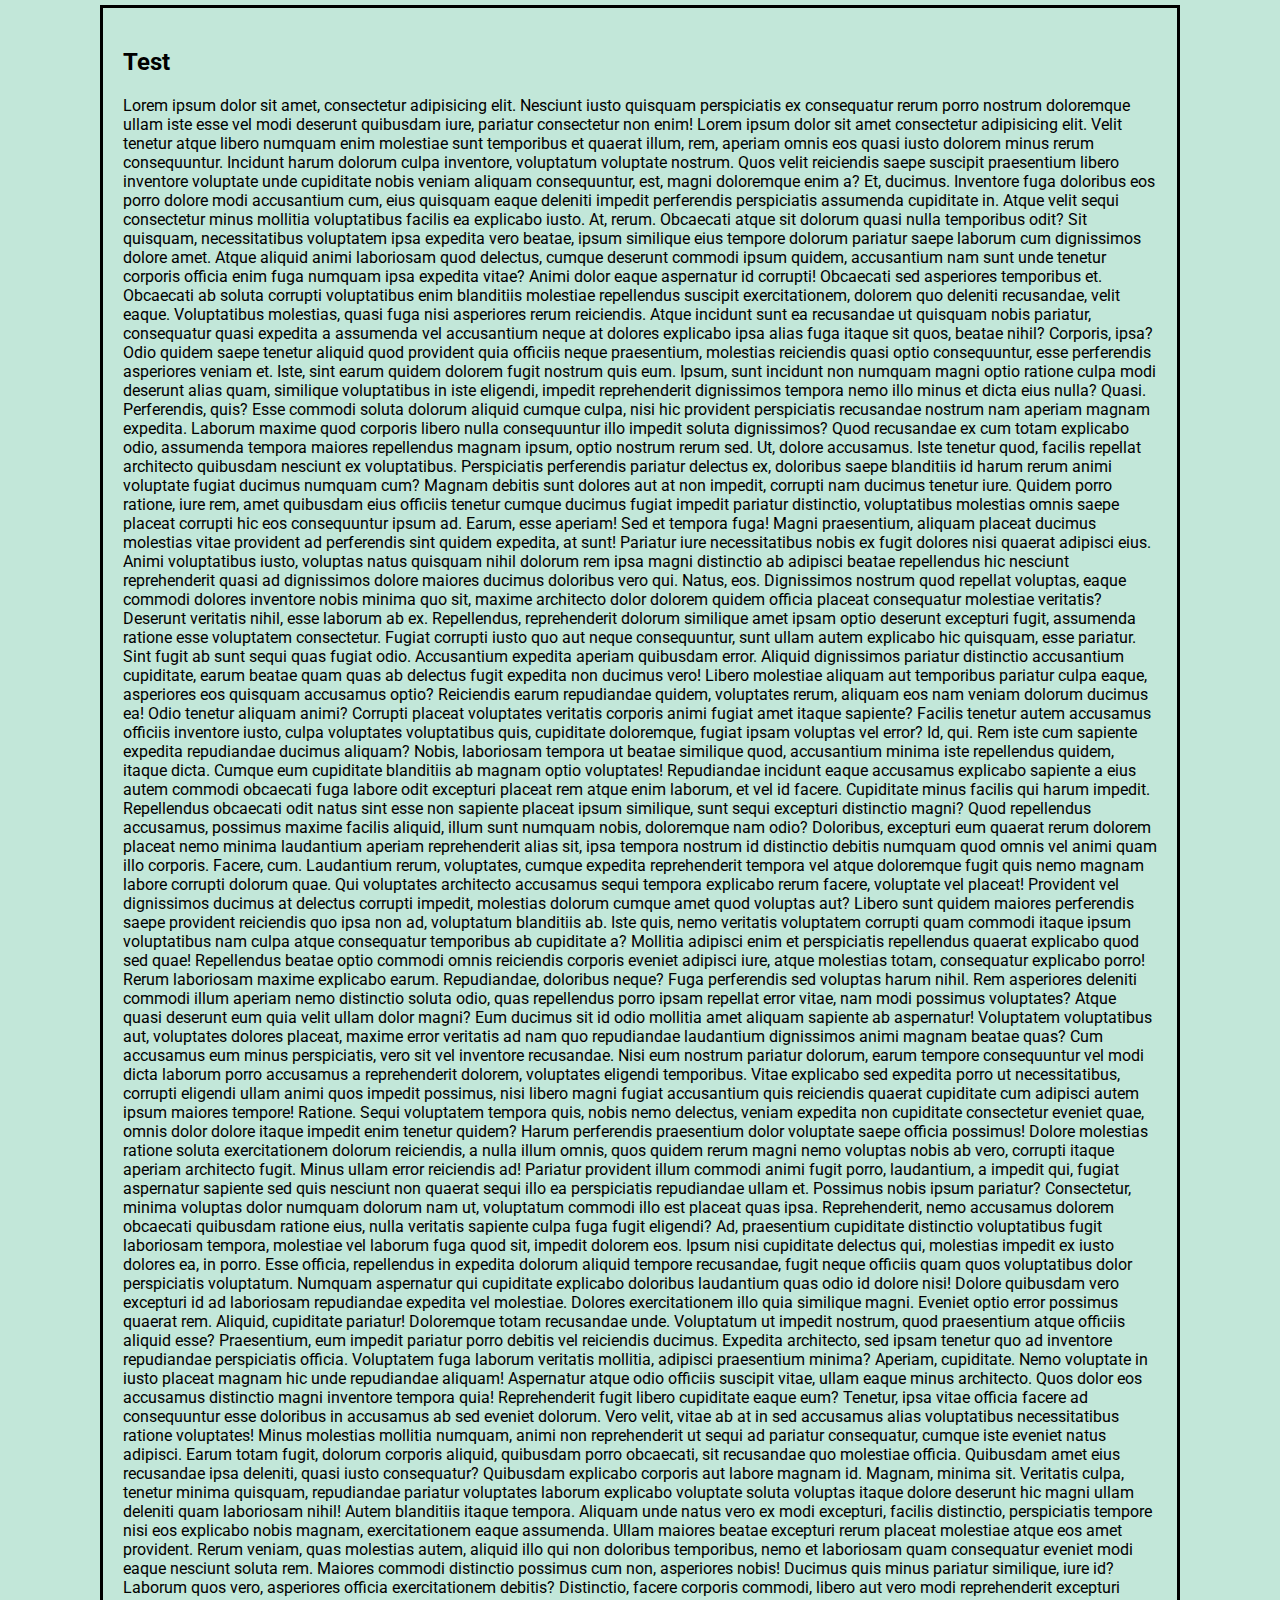
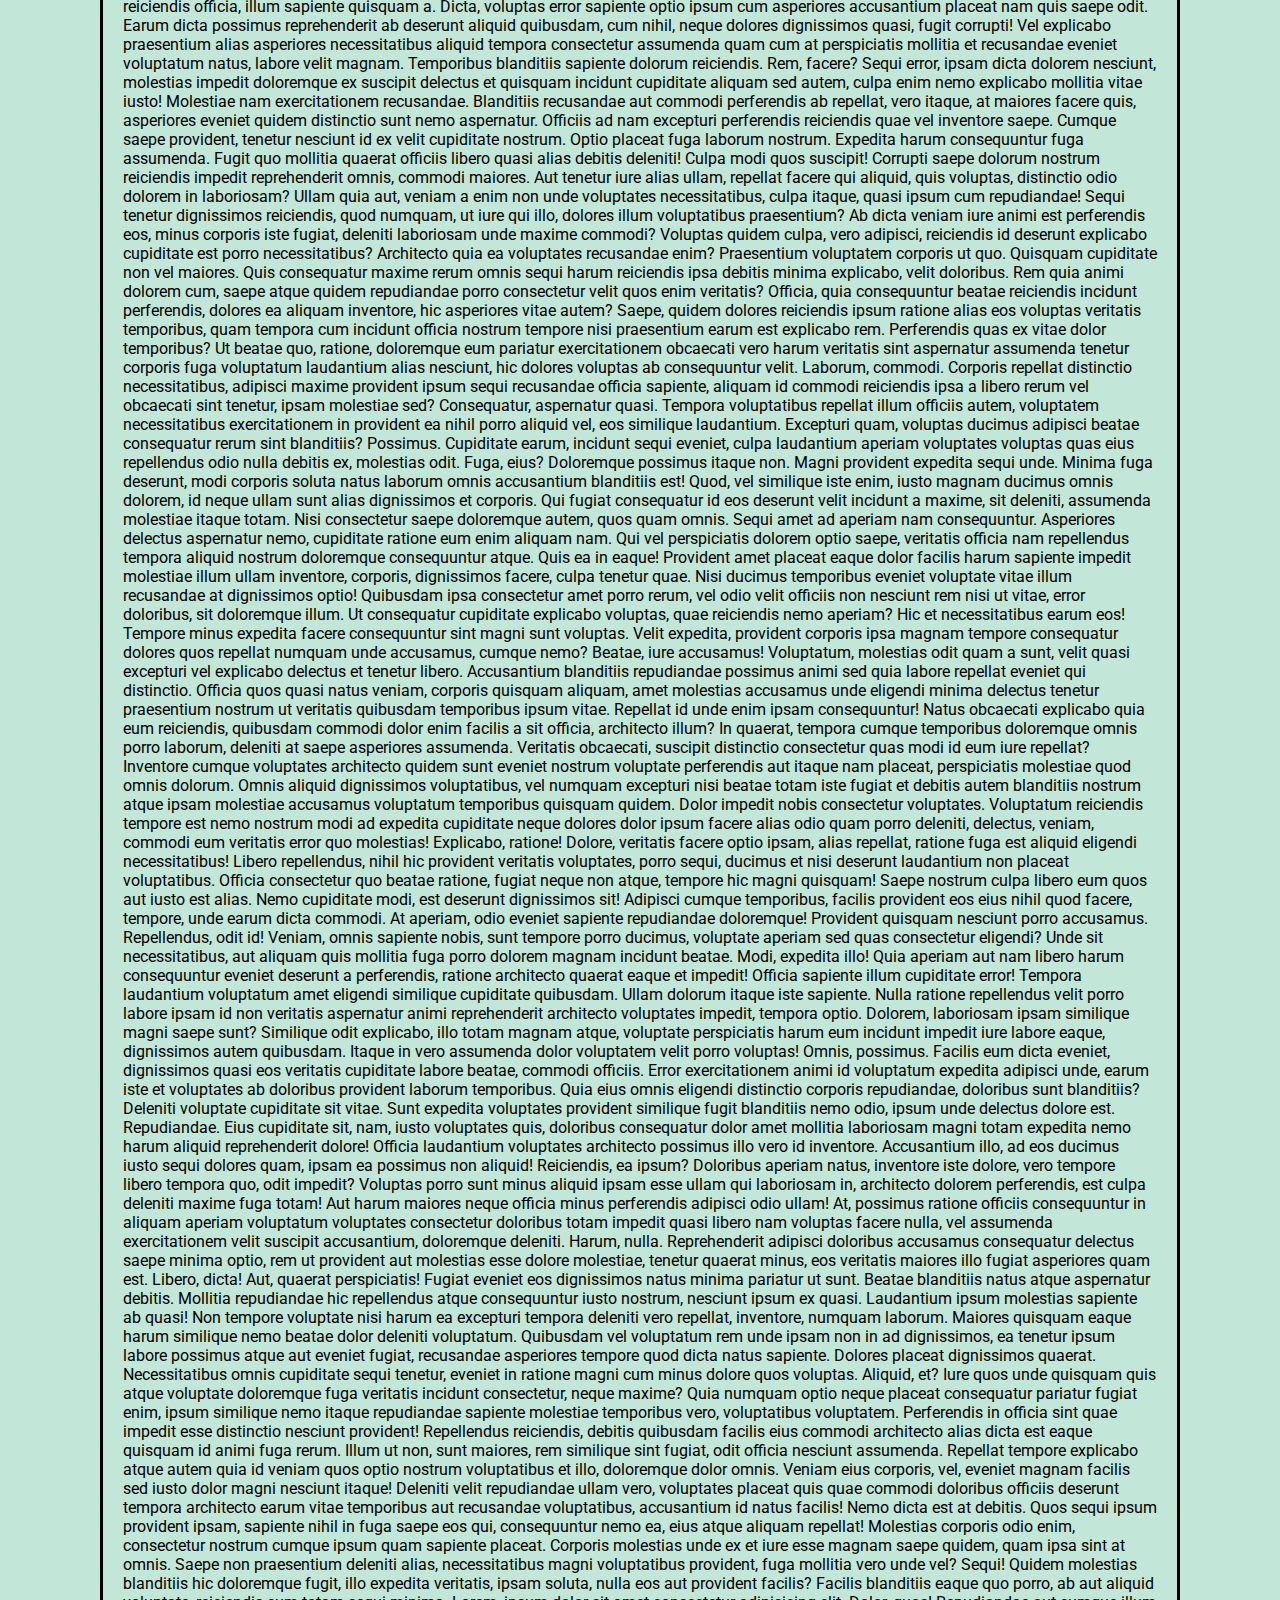
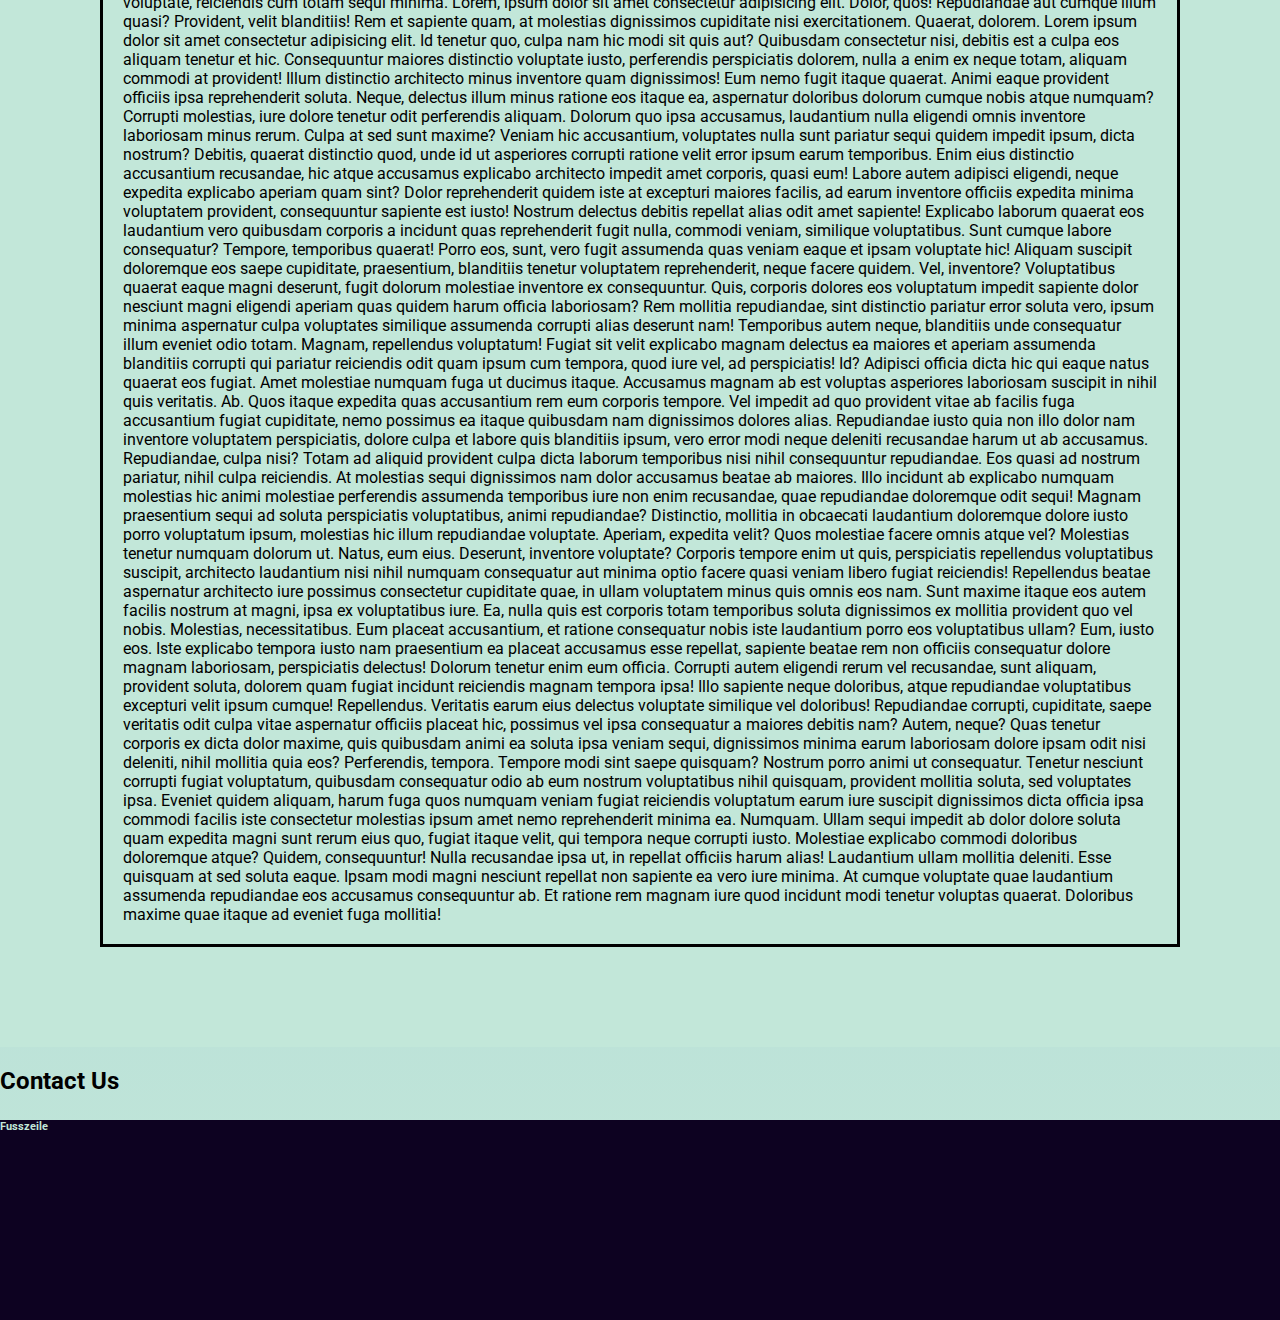
==== commit abc50738: "Add files via upload" ====
--- a/index.html
+++ b/index.html
@@ -56,7 +56,7 @@
         Lorem ipsum dolor sit amet consectetur adipisicing elit. Possimus veniam delectus nesciunt ducimus id necessitatibus porro, at natus voluptate magnam dignissimos distinctio accusamus vero, animi, quam eligendi. Nisi, ab enim!
     </div>
 
-    <div id="test">
+    <div class="test">
         <h2>Test</h2>
         Lorem ipsum dolor sit amet, consectetur adipisicing elit. Nesciunt iusto quisquam perspiciatis ex consequatur rerum porro nostrum doloremque ullam iste esse vel modi deserunt quibusdam iure, pariatur consectetur non enim!
         Lorem ipsum dolor sit amet consectetur adipisicing elit. Velit tenetur atque libero numquam enim molestiae sunt temporibus et quaerat illum, rem, aperiam omnis eos quasi iusto dolorem minus rerum consequuntur.
--- a/styles.css
+++ b/styles.css
@@ -1,23 +1,42 @@
 
 /* Font import*/
+
 @import url('https://fonts.googleapis.com/css2?family=Roboto:ital,wght@0,100;0,300;0,400;0,500;0,700;0,900;1,100;1,300;1,400;1,500;1,700;1,900&display=swap');
+@import url('https://fonts.googleapis.com/css2?family=Bebas+Neue&display=swap');
 
 @keyframes example{
     from {color:#ffffff00}
     to{color: white;}
 }
 
+/* Change color scheme up here, main colors are: (#0D0221, #0F084B, #26408B, #A6CFD5, #C2E7D9) */
+:root {
+    --primary-gradient-start: #0D0221;
+    --primary-gradient-end: #C2E7D9;
+    --container-bg-color: #C2E7D9;
+    --navbar-bg-color: rgb(26, 25, 25);
+    --navbar-hover-bg-color: rgb(196, 194, 194);
+    --dropdown-bg-color: #f9f9f9;
+    --dropdown-hover-bg-color: #f1f1f1;
+    --text-color: white;
+    --link-color: white;
+    --back-to-top-btn-bg-color: #26408B;
+    --back-to-top-btn-hover-bg-color: #A6CFD5;
+    --footer-color: #C2E7D9;
+    --footer-bg-color: #0D0221;
+}
 
 body{
     background-image: linear-gradient(#0D0221, #0F084B, #26408B, #A6CFD5, #C2E7D9);
     margin: 0;
     padding-top: 45px;
+    font-family: "Roboto", sans-serif;
 }
 
 .container{ 
     margin: 0 auto;
     padding: 20px;
-    background-color: #C2E7D9;
+    background-color: var(--container-bg-color);
 }
 
 header{
@@ -39,7 +58,7 @@
 ul {
     list-style-type: none;
     overflow: hidden;
-    background-color: rgb(26, 25, 25);
+    background-color:var(--navbar-bg-color);
     top: 0;
     width: 100%;
     margin: 0;
@@ -58,14 +77,14 @@
   
 li a, .dropbtn {
     display: block;
-    color: white;
+    color: var(--link-color);
     text-align: center;
     padding: 14px 16px;
     text-decoration: none;
 }
   
 li a:hover, .dropdown:hover .dropbtn {
-    background-color: rgb(196, 194, 194);
+    background-color:var(--navbar-hover-bg-color);
 }
   
 li.dropdown {
@@ -75,7 +94,7 @@
     .dropdown-content {
     display: none;
     position: fixed;
-    background-color: #f9f9f9;
+    background-color: var(--dropdown-bg-color);
     min-width: auto;
     box-shadow: 0px 8px 16px 0px rgba(0, 0, 0, 0.2);
     z-index: 1;
@@ -89,7 +108,7 @@
     text-align: left;
     }
   
-    .dropdown-content a:hover {background-color: #f1f1f1;}
+    .dropdown-content a:hover {background-color: var(--dropdown-hover-bg-color);}
   
     .dropdown:hover .dropdown-content {
     display: block;
@@ -100,18 +119,45 @@
     }
 
     .container{
-    background-color: #C2E7D9;
+    background-color: var(--container-bg-color);
     }
 
 
     .hero-content{
-        color: white;
+        color: var(--text-color);
         position: absolute;
         top: 50%;
         left: 10%;
         animation-name: example;
         animation-duration: 7s;
         font-size:1vw;
+    }
+
+    .div-box1{
+        position: absolute;
+        margin: auto;
+        padding: 20px;
+        border-style: solid;
+        right: 100px;
+        left: 52%;
+        height: 400px;
+    }
+
+    .div-box2{
+        position: absolute;
+        margin: auto;
+        padding: 20px;
+        border-style: solid;
+        right: 52%;
+        left: 100px;
+        height: 400px;
+    }
+
+    .test{
+        padding: 20px;
+        margin: 80px;
+        margin-top: 500px;
+        border-style: solid;
     }
     
     #backToTopBtn {
@@ -121,21 +167,21 @@
         z-index: 99; /* Ensures it's above most other elements */
         border: none; /* Removes the border */
         outline: none; /* Removes the outline */
-        background-color: #26408B; /* Background color */
-        color: white; /* Text color */
+        background-color: var(--back-to-top-btn-bg-color);
+        color: var(--text-color); /* Text color */
         cursor: pointer; /* Cursor changes to a pointer */
         padding: 10px; /* Padding inside the button */
         border-radius: 5px; /* Rounded corners */
     }
     
     #backToTopBtn:hover {
-        background-color: #A6CFD5; /* Darker shade on hover */
+        background-color: var(--back-to-top-btn-hover-bg-color); /* Darker shade on hover */
     }
     
 
     footer{
-        color: #C2E7D9;
-        background-color:#0D0221;
+        color: var(--footer-color);
+        background-color: var(--footer-bg-color);
         margin: 0;
         padding: 0;
         height: 200px;
